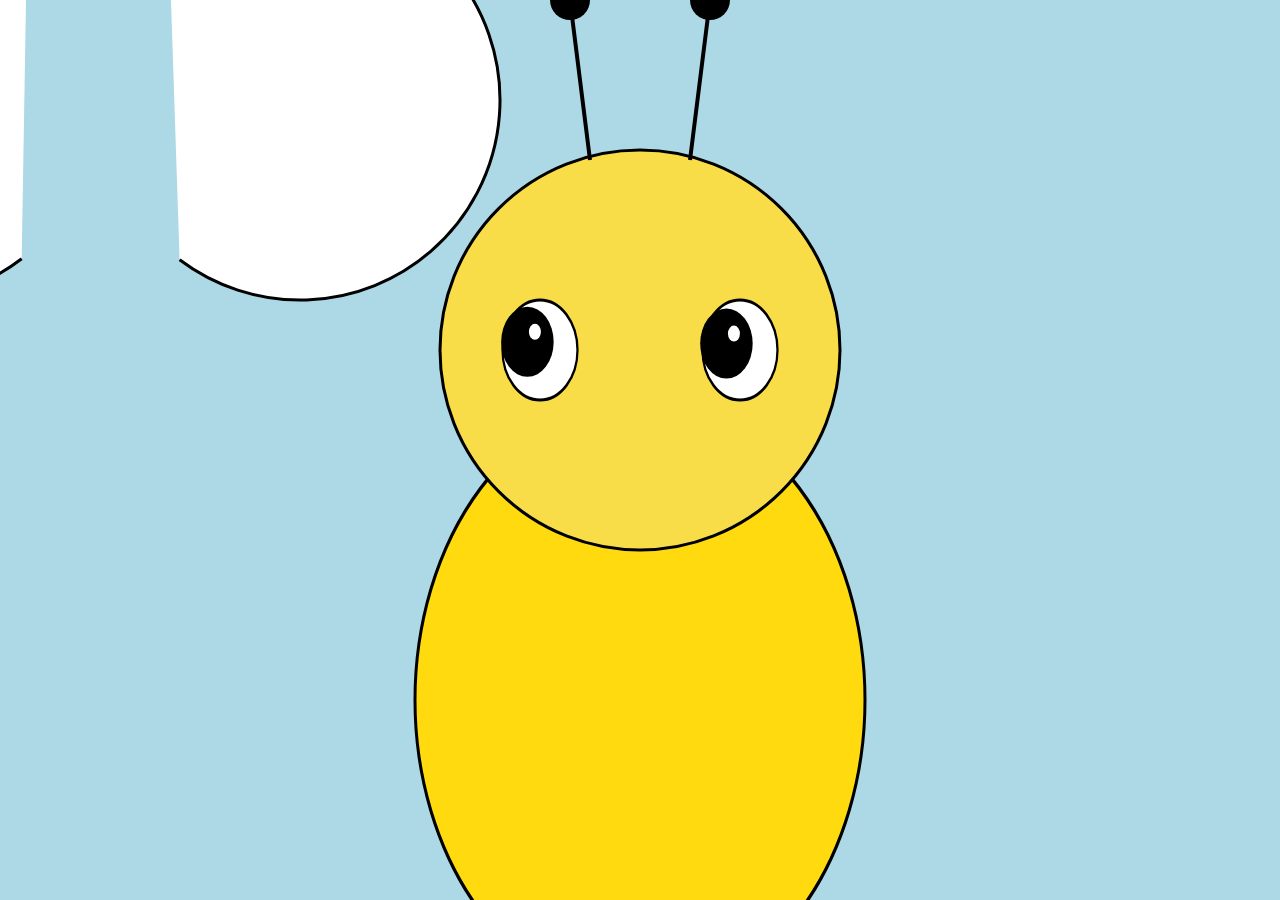
==== 04/index.html @ 5b0eb43c "add exercise 4" ====
<html>

<head>
    <title>Simple HTML</title>
    <!-- include Google Sans from google font -->
    <!-- <link href="https://fonts.googleapis.com/css?family=Google+Sans" rel="stylesheet"> -->
    <link href="./css/style.css" rel="stylesheet">
    <script src="./js/Easing.js" ></script>
    <script src="./js/Eye.js"></script>
    <script src="./js/Wing.js"></script>
    <script src="./js/App.js" ></script>
</head>

<body>
    
</body>

</html>
---- 04/css/style.css ----
html,body{
    margin:0;
    padding:0;
    font-family:"Google Sans",Arial, Helvetica, sans-serif;
    font-size:12px;
    color:#333;
    background:#fff;
}

canvas{
    border:0;
    background:#eee;
}
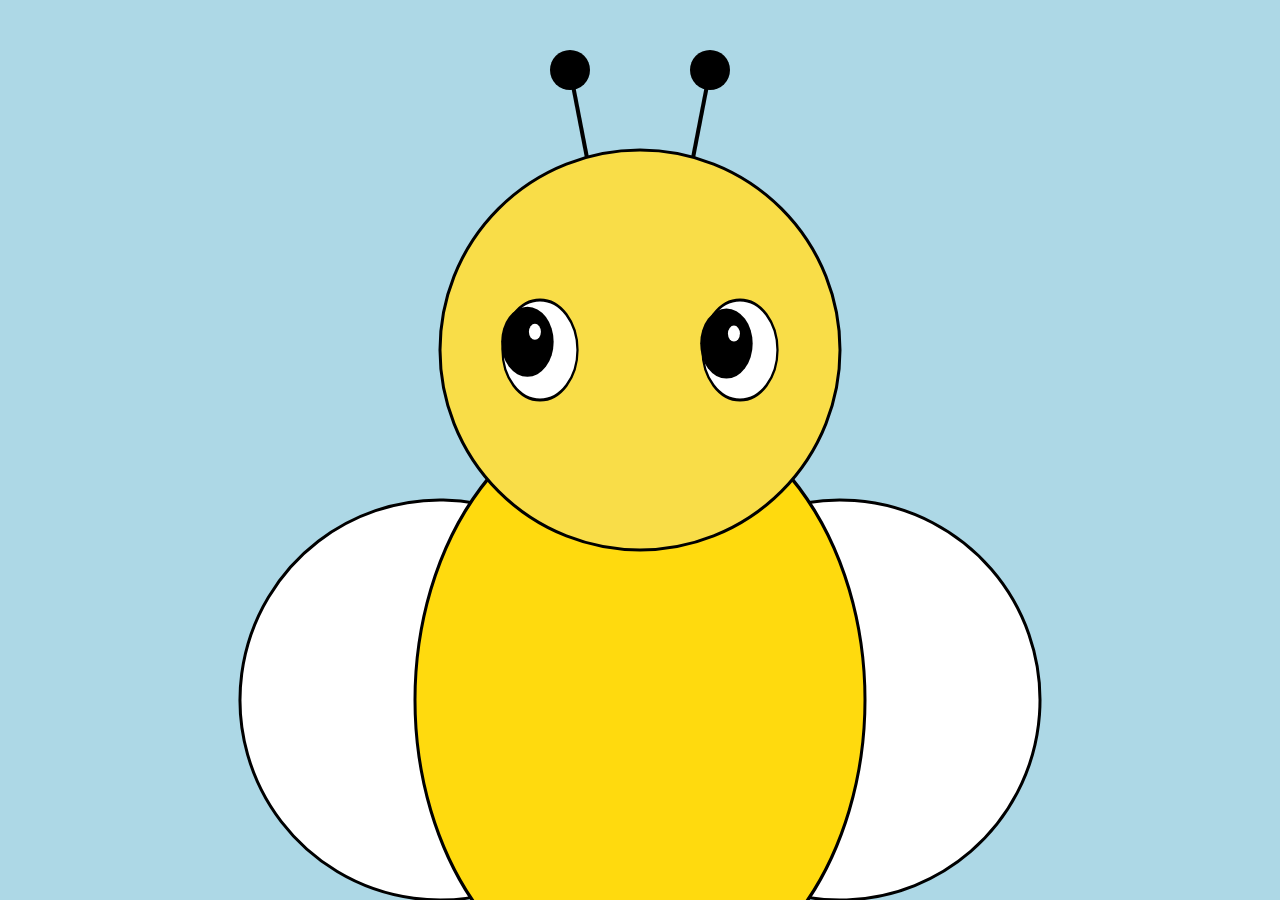
==== commit f0491d88: "change names" ====
--- a/04/index.html
+++ b/04/index.html
@@ -8,6 +8,8 @@
     <script src="./js/Easing.js" ></script>
     <script src="./js/Eye.js"></script>
     <script src="./js/Wing.js"></script>
+    <script src="./js/Antenna.js"></script>
+    <script src="./js/Stinger.js"></script>
     <script src="./js/App.js" ></script>
 </head>
 
